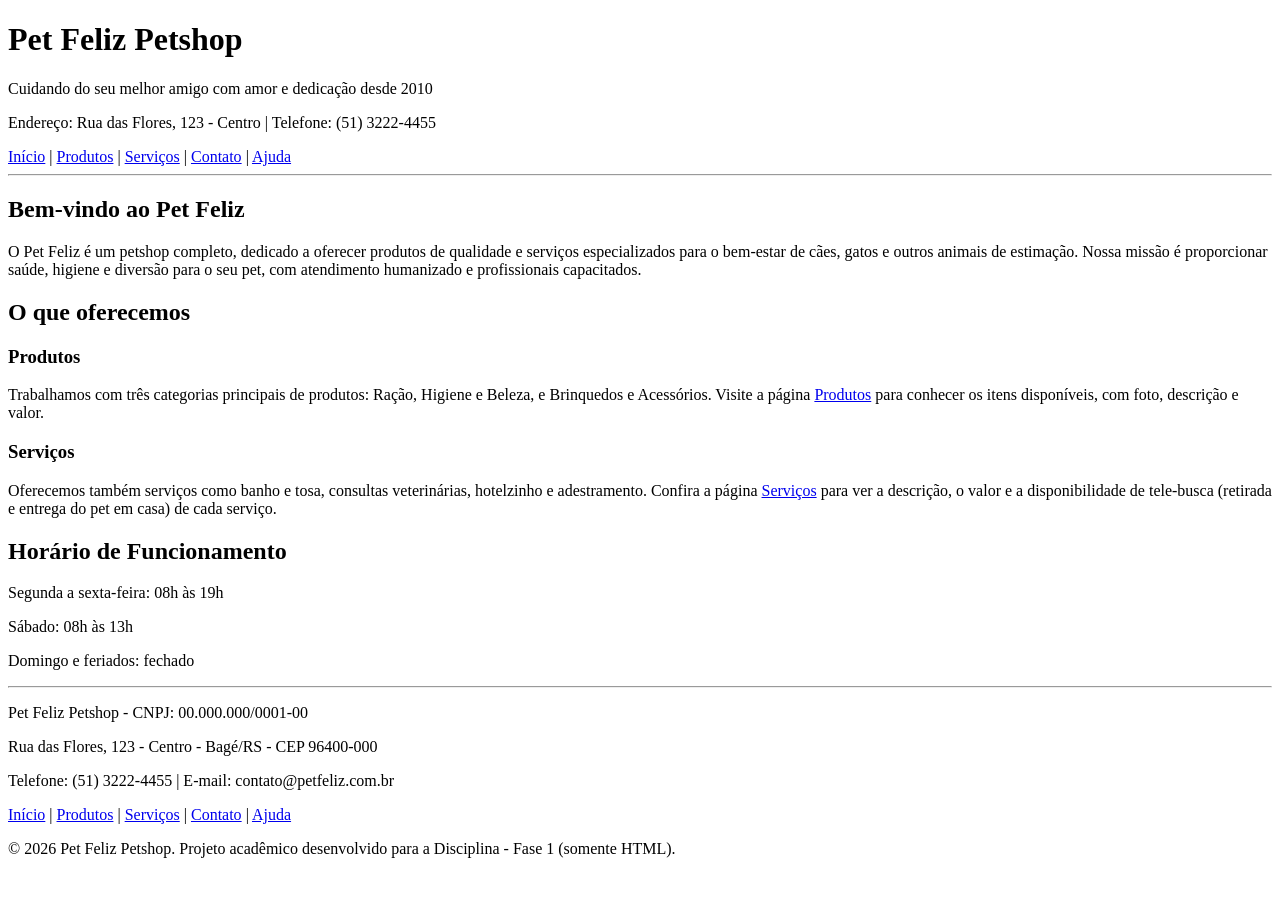
==== index.html @ a6e0c5cb "Add files via upload" ====
<!DOCTYPE html>
<html lang="pt-br">
<head>
    <meta charset="UTF-8">
    <meta name="viewport" content="width=device-width, initial-scale=1.0">
    <title>Pet Feliz - Petshop</title>
</head>
<body>

    <header>
        <h1>Pet Feliz Petshop</h1>
        <p>Cuidando do seu melhor amigo com amor e dedicação desde 2010</p>
        <p>Endereço: Rua das Flores, 123 - Centro | Telefone: (51) 3222-4455</p>
        <nav>
            <a href="index.html">Início</a> |
            <a href="produtos.html">Produtos</a> |
            <a href="servicos.html">Serviços</a> |
            <a href="contato.html">Contato</a> |
            <a href="ajuda.html">Ajuda</a>
        </nav>
        <hr>
    </header>

    <main>
        <section>
            <h2>Bem-vindo ao Pet Feliz</h2>
            <p>
                O Pet Feliz é um petshop completo, dedicado a oferecer produtos de qualidade
                e serviços especializados para o bem-estar de cães, gatos e outros animais de
                estimação. Nossa missão é proporcionar saúde, higiene e diversão para o seu pet,
                com atendimento humanizado e profissionais capacitados.
            </p>
        </section>

        <section>
            <h2>O que oferecemos</h2>
            <article>
                <h3>Produtos</h3>
                <p>
                    Trabalhamos com três categorias principais de produtos: Ração, Higiene e Beleza,
                    e Brinquedos e Acessórios. Visite a página
                    <a href="produtos.html">Produtos</a> para conhecer os itens disponíveis, com foto,
                    descrição e valor.
                </p>
            </article>
            <article>
                <h3>Serviços</h3>
                <p>
                    Oferecemos também serviços como banho e tosa, consultas veterinárias, hotelzinho
                    e adestramento. Confira a página
                    <a href="servicos.html">Serviços</a> para ver a descrição, o valor e a
                    disponibilidade de tele-busca (retirada e entrega do pet em casa) de cada serviço.
                </p>
            </article>
        </section>

        <section>
            <h2>Horário de Funcionamento</h2>
            <p>Segunda a sexta-feira: 08h às 19h</p>
            <p>Sábado: 08h às 13h</p>
            <p>Domingo e feriados: fechado</p>
        </section>
    </main>

    <footer>
        <hr>
        <p>Pet Feliz Petshop - CNPJ: 00.000.000/0001-00</p>
        <p>Rua das Flores, 123 - Centro - Bagé/RS - CEP 96400-000</p>
        <p>Telefone: (51) 3222-4455 | E-mail: contato@petfeliz.com.br</p>
        <nav>
            <a href="index.html">Início</a> |
            <a href="produtos.html">Produtos</a> |
            <a href="servicos.html">Serviços</a> |
            <a href="contato.html">Contato</a> |
            <a href="ajuda.html">Ajuda</a>
        </nav>
        <p>&copy; 2026 Pet Feliz Petshop. Projeto acadêmico desenvolvido para a Disciplina - Fase 1 (somente HTML).</p>
    </footer>

</body>
</html>
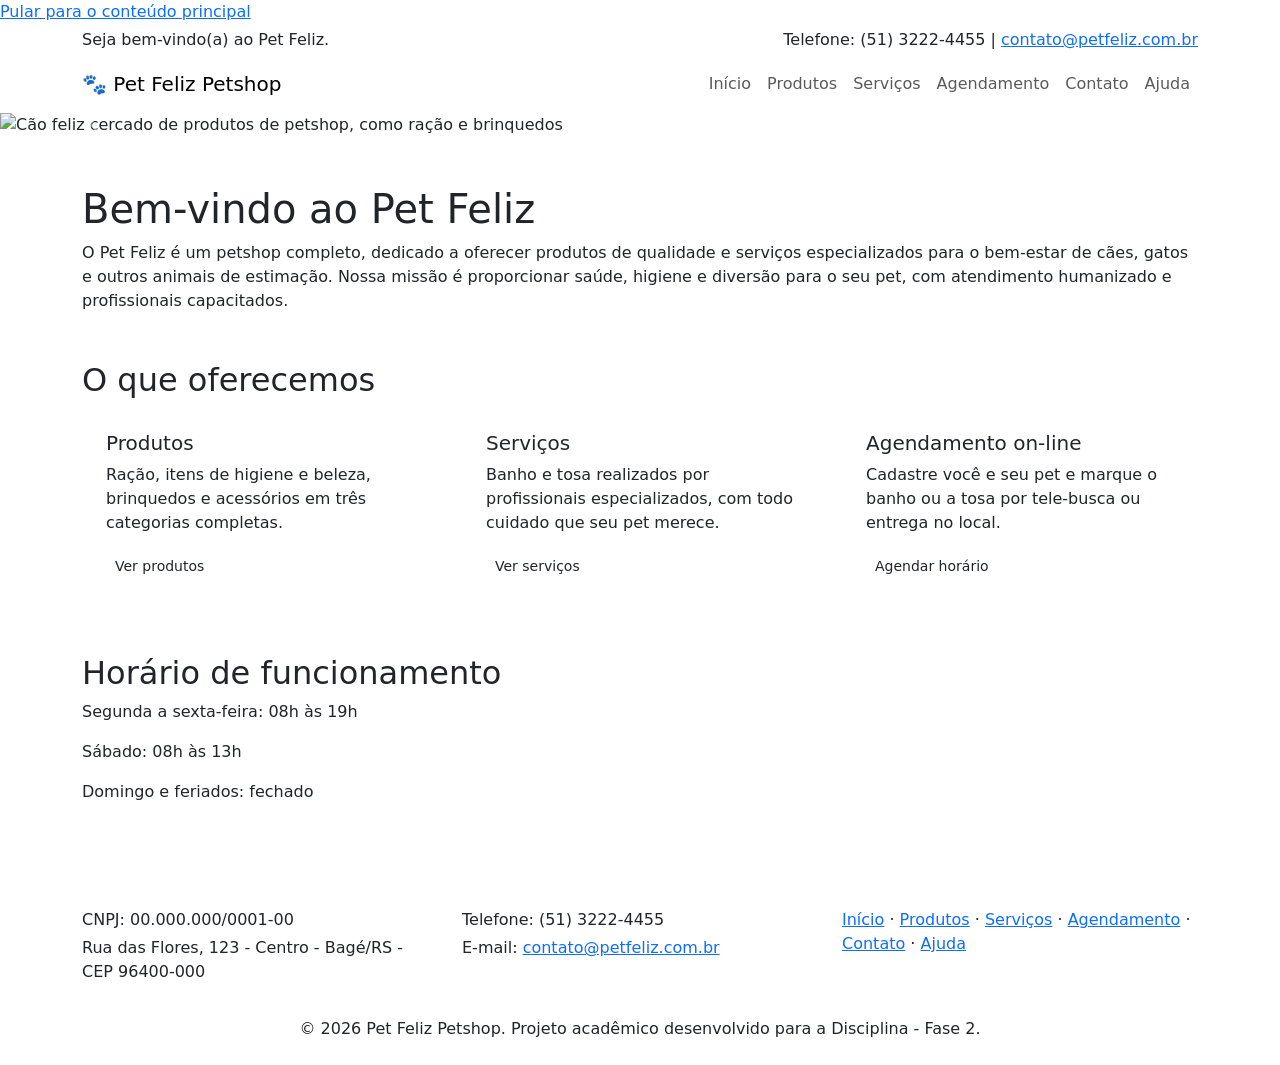
==== commit 1b1caddf: "Add files via upload" ====
--- a/index.html
+++ b/index.html
@@ -3,79 +3,180 @@
 <head>
     <meta charset="UTF-8">
     <meta name="viewport" content="width=device-width, initial-scale=1.0">
-    <title>Pet Feliz - Petshop</title>
+    <title>Pet Feliz Petshop - Início</title>
+    <meta name="description" content="Pet Feliz Petshop: produtos e serviços de banho e tosa para o seu pet, com agendamento on-line por tele-busca ou entrega no local.">
+
+    <!-- Bootstrap 5 (CSS) via CDN -->
+    <link href="https://cdn.jsdelivr.net/npm/bootstrap@5.3.3/dist/css/bootstrap.min.css" rel="stylesheet">
+    <!-- Folha de estilos própria do Pet Feliz (cores, tipografia, componentes de marca) -->
+    <link href="css/style.css" rel="stylesheet">
 </head>
 <body>
 
+    <!-- Link de acessibilidade: permite pular o menu e ir direto ao conteúdo
+         principal usando apenas o teclado (tecla Tab) ou leitor de tela. -->
+    <a class="skip-link" href="#conteudo-principal">Pular para o conteúdo principal</a>
+
+    <!-- ==================== CABEÇALHO (HEADER) ==================== -->
     <header>
-        <h1>Pet Feliz Petshop</h1>
-        <p>Cuidando do seu melhor amigo com amor e dedicação desde 2010</p>
-        <p>Endereço: Rua das Flores, 123 - Centro | Telefone: (51) 3222-4455</p>
-        <nav>
-            <a href="index.html">Início</a> |
-            <a href="produtos.html">Produtos</a> |
-            <a href="servicos.html">Serviços</a> |
-            <a href="contato.html">Contato</a> |
-            <a href="ajuda.html">Ajuda</a>
+        <!-- Barra superior com saudação dinâmica (JavaScript) e contato rápido -->
+        <div class="topbar py-1">
+            <div class="container d-flex flex-wrap justify-content-between">
+                <span id="pf-saudacao">Seja bem-vindo(a) ao Pet Feliz.</span>
+                <span>Telefone: (51) 3222-4455 | <a href="mailto:contato@petfeliz.com.br">contato@petfeliz.com.br</a></span>
+            </div>
+        </div>
+
+        <!-- Menu de navegação principal (Bootstrap Navbar, responsivo) -->
+        <nav class="navbar navbar-expand-lg navbar-pf" aria-label="Menu principal">
+            <div class="container">
+                <a class="navbar-brand" href="index.html">🐾 Pet Feliz Petshop</a>
+                <button class="navbar-toggler" type="button" data-bs-toggle="collapse"
+                        data-bs-target="#menuPrincipal" aria-controls="menuPrincipal"
+                        aria-expanded="false" aria-label="Abrir/fechar menu de navegação">
+                    <span class="navbar-toggler-icon"></span>
+                </button>
+                <div class="collapse navbar-collapse" id="menuPrincipal">
+                    <ul class="navbar-nav ms-auto mb-2 mb-lg-0">
+                        <li class="nav-item"><a class="nav-link" href="index.html">Início</a></li>
+                        <li class="nav-item"><a class="nav-link" href="produtos.html">Produtos</a></li>
+                        <li class="nav-item"><a class="nav-link" href="servicos.html">Serviços</a></li>
+                        <li class="nav-item"><a class="nav-link" href="agendamento.html">Agendamento</a></li>
+                        <li class="nav-item"><a class="nav-link" href="contato.html">Contato</a></li>
+                        <li class="nav-item"><a class="nav-link" href="ajuda.html">Ajuda</a></li>
+                    </ul>
+                </div>
+            </div>
         </nav>
-        <hr>
     </header>
 
-    <main>
-        <section>
-            <h2>Bem-vindo ao Pet Feliz</h2>
-            <p>
-                O Pet Feliz é um petshop completo, dedicado a oferecer produtos de qualidade
-                e serviços especializados para o bem-estar de cães, gatos e outros animais de
-                estimação. Nossa missão é proporcionar saúde, higiene e diversão para o seu pet,
-                com atendimento humanizado e profissionais capacitados.
-            </p>
-        </section>
+    <!-- ==================== CORPO (MAIN) ==================== -->
+    <main id="conteudo-principal">
 
-        <section>
-            <h2>O que oferecemos</h2>
-            <article>
-                <h3>Produtos</h3>
+        <!-- Carrossel de destaque (Bootstrap Carousel) -->
+        <div id="carrosselPrincipal" class="carousel slide pf-carousel" data-bs-ride="carousel" aria-label="Destaques do Pet Feliz Petshop">
+            <div class="carousel-indicators">
+                <button type="button" data-bs-target="#carrosselPrincipal" data-bs-slide-to="0" class="active" aria-current="true" aria-label="Slide 1: Produtos de qualidade"></button>
+                <button type="button" data-bs-target="#carrosselPrincipal" data-bs-slide-to="1" aria-label="Slide 2: Banho e tosa"></button>
+                <button type="button" data-bs-target="#carrosselPrincipal" data-bs-slide-to="2" aria-label="Slide 3: Agendamento on-line"></button>
+            </div>
+            <div class="carousel-inner">
+                <div class="carousel-item active">
+                    <img src="https://picsum.photos/seed/petshop-banner1/1200/500" alt="Cão feliz cercado de produtos de petshop, como ração e brinquedos">
+                    <div class="carousel-caption">
+                        <h2>Tudo para o seu pet</h2>
+                        <p>Ração, higiene, brinquedos e acessórios com a qualidade que seu companheiro merece.</p>
+                        <a href="produtos.html" class="btn btn-pf-accent">Ver produtos</a>
+                    </div>
+                </div>
+                <div class="carousel-item">
+                    <img src="https://picsum.photos/seed/petshop-banner2/1200/500" alt="Cachorro sendo escovado durante um banho no petshop">
+                    <div class="carousel-caption">
+                        <h2>Banho e tosa com carinho</h2>
+                        <p>Profissionais especializados para deixar seu pet limpo, cheiroso e confortável.</p>
+                        <a href="servicos.html" class="btn btn-pf-accent">Conhecer serviços</a>
+                    </div>
+                </div>
+                <div class="carousel-item">
+                    <img src="https://picsum.photos/seed/petshop-banner3/1200/500" alt="Pessoa usando um calendário para marcar um horário no petshop">
+                    <div class="carousel-caption">
+                        <h2>Agende em poucos cliques</h2>
+                        <p>Escolha o dia, o horário e a forma de atendimento: tele-busca ou entrega no local.</p>
+                        <a href="agendamento.html" class="btn btn-pf-accent">Agendar agora</a>
+                    </div>
+                </div>
+            </div>
+            <button class="carousel-control-prev" type="button" data-bs-target="#carrosselPrincipal" data-bs-slide="prev">
+                <span class="carousel-control-prev-icon" aria-hidden="true"></span>
+                <span class="visually-hidden">Anterior</span>
+            </button>
+            <button class="carousel-control-next" type="button" data-bs-target="#carrosselPrincipal" data-bs-slide="next">
+                <span class="carousel-control-next-icon" aria-hidden="true"></span>
+                <span class="visually-hidden">Próximo</span>
+            </button>
+        </div>
+
+        <div class="container my-5">
+            <section class="mb-5">
+                <h1 class="pf-section-title">Bem-vindo ao Pet Feliz</h1>
                 <p>
-                    Trabalhamos com três categorias principais de produtos: Ração, Higiene e Beleza,
-                    e Brinquedos e Acessórios. Visite a página
-                    <a href="produtos.html">Produtos</a> para conhecer os itens disponíveis, com foto,
-                    descrição e valor.
+                    O Pet Feliz é um petshop completo, dedicado a oferecer produtos de qualidade
+                    e serviços especializados para o bem-estar de cães, gatos e outros animais de
+                    estimação. Nossa missão é proporcionar saúde, higiene e diversão para o seu pet,
+                    com atendimento humanizado e profissionais capacitados.
                 </p>
-            </article>
-            <article>
-                <h3>Serviços</h3>
-                <p>
-                    Oferecemos também serviços como banho e tosa, consultas veterinárias, hotelzinho
-                    e adestramento. Confira a página
-                    <a href="servicos.html">Serviços</a> para ver a descrição, o valor e a
-                    disponibilidade de tele-busca (retirada e entrega do pet em casa) de cada serviço.
-                </p>
-            </article>
-        </section>
+            </section>
 
-        <section>
-            <h2>Horário de Funcionamento</h2>
-            <p>Segunda a sexta-feira: 08h às 19h</p>
-            <p>Sábado: 08h às 13h</p>
-            <p>Domingo e feriados: fechado</p>
-        </section>
+            <section class="mb-5">
+                <h2 class="pf-section-title">O que oferecemos</h2>
+                <div class="row g-4">
+                    <div class="col-md-4">
+                        <div class="pf-card p-4">
+                            <h3 class="h5">Produtos</h3>
+                            <p>Ração, itens de higiene e beleza, brinquedos e acessórios em três categorias completas.</p>
+                            <a href="produtos.html" class="btn btn-pf-primary btn-sm">Ver produtos</a>
+                        </div>
+                    </div>
+                    <div class="col-md-4">
+                        <div class="pf-card p-4">
+                            <h3 class="h5">Serviços</h3>
+                            <p>Banho e tosa realizados por profissionais especializados, com todo cuidado que seu pet merece.</p>
+                            <a href="servicos.html" class="btn btn-pf-primary btn-sm">Ver serviços</a>
+                        </div>
+                    </div>
+                    <div class="col-md-4">
+                        <div class="pf-card p-4">
+                            <h3 class="h5">Agendamento on-line</h3>
+                            <p>Cadastre você e seu pet e marque o banho ou a tosa por tele-busca ou entrega no local.</p>
+                            <a href="agendamento.html" class="btn btn-pf-primary btn-sm">Agendar horário</a>
+                        </div>
+                    </div>
+                </div>
+            </section>
+
+            <section class="mb-5">
+                <h2 class="pf-section-title">Horário de funcionamento</h2>
+                <p>Segunda a sexta-feira: 08h às 19h</p>
+                <p>Sábado: 08h às 13h</p>
+                <p>Domingo e feriados: fechado</p>
+            </section>
+        </div>
     </main>
 
-    <footer>
-        <hr>
-        <p>Pet Feliz Petshop - CNPJ: 00.000.000/0001-00</p>
-        <p>Rua das Flores, 123 - Centro - Bagé/RS - CEP 96400-000</p>
-        <p>Telefone: (51) 3222-4455 | E-mail: contato@petfeliz.com.br</p>
-        <nav>
-            <a href="index.html">Início</a> |
-            <a href="produtos.html">Produtos</a> |
-            <a href="servicos.html">Serviços</a> |
-            <a href="contato.html">Contato</a> |
-            <a href="ajuda.html">Ajuda</a>
-        </nav>
-        <p>&copy; 2026 Pet Feliz Petshop. Projeto acadêmico desenvolvido para a Disciplina - Fase 1 (somente HTML).</p>
+    <!-- ==================== RODAPÉ (FOOTER) ==================== -->
+    <footer class="pf-footer py-4 mt-5">
+        <div class="container">
+            <div class="row g-4">
+                <div class="col-md-4">
+                    <h2 class="h5 text-white">Pet Feliz Petshop</h2>
+                    <p class="mb-1">CNPJ: 00.000.000/0001-00</p>
+                    <p class="mb-0">Rua das Flores, 123 - Centro - Bagé/RS - CEP 96400-000</p>
+                </div>
+                <div class="col-md-4">
+                    <h2 class="h5 text-white">Contato</h2>
+                    <p class="mb-1">Telefone: (51) 3222-4455</p>
+                    <p class="mb-0">E-mail: <a href="mailto:contato@petfeliz.com.br">contato@petfeliz.com.br</a></p>
+                </div>
+                <div class="col-md-4">
+                    <h2 class="h5 text-white">Navegação</h2>
+                    <nav aria-label="Links do rodapé">
+                        <a href="index.html">Início</a> ·
+                        <a href="produtos.html">Produtos</a> ·
+                        <a href="servicos.html">Serviços</a> ·
+                        <a href="agendamento.html">Agendamento</a> ·
+                        <a href="contato.html">Contato</a> ·
+                        <a href="ajuda.html">Ajuda</a>
+                    </nav>
+                </div>
+            </div>
+            <hr class="border-light">
+            <p class="mb-0 text-center">&copy; <span id="pf-ano">2026</span> Pet Feliz Petshop. Projeto acadêmico desenvolvido para a Disciplina - Fase 2.</p>
+        </div>
     </footer>
 
+    <!-- Bootstrap Bundle (JS + Popper), necessário para o carrossel e o menu responsivo -->
+    <script src="https://cdn.jsdelivr.net/npm/bootstrap@5.3.3/dist/js/bootstrap.bundle.min.js"></script>
+    <!-- Script próprio do Pet Feliz (saudação, menu ativo, ano do rodapé, formulário) -->
+    <script src="js/script.js"></script>
 </body>
 </html>
